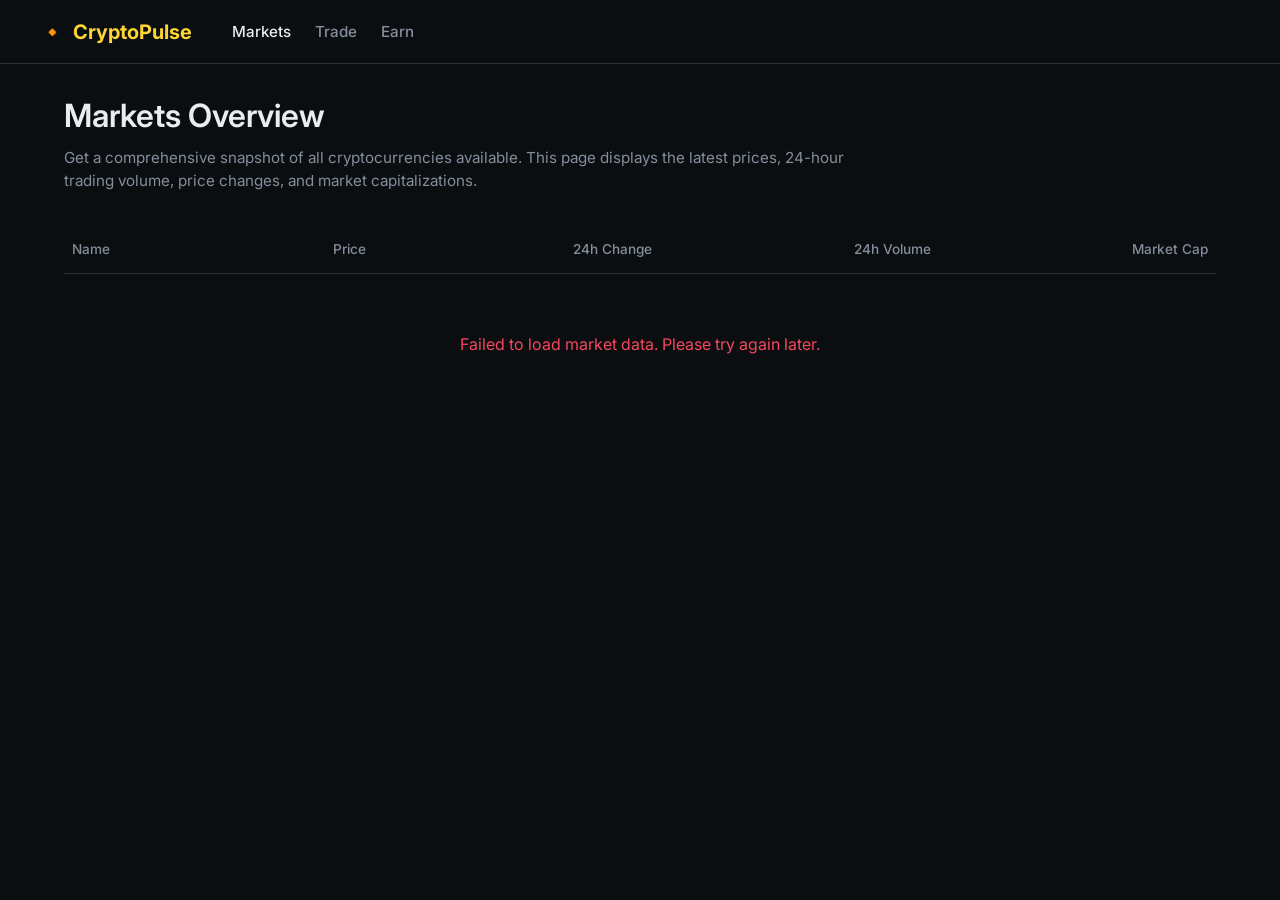
==== index.html @ 4cecc2dc "initial commit" ====
<!DOCTYPE html>
<html lang="en">
<head>
    <meta charset="UTF-8">
    <meta name="viewport" content="width=device-width, initial-scale=1.0">
    <title>Crypto Dashboard - Markets</title>
    <link href="https://fonts.googleapis.com/css2?family=Inter:wght@400;500;600;700&display=swap" rel="stylesheet">
    <link rel="stylesheet" href="styles.css">
</head>
<body>
    <nav class="navbar">
        <div class="nav-container">
            <div class="logo">
                <span class="logo-icon">🔸</span>
                <span class="logo-text">CryptoPulse</span>
            </div>
            <div class="nav-links">
                <a href="index.html" class="active">Markets</a>
                <a href="#">Trade</a>
                <a href="#">Earn</a>
            </div>
        </div>
    </nav>

    <main class="container">
        <header class="page-header">
            <h1>Markets Overview</h1>
            <p>Get a comprehensive snapshot of all cryptocurrencies available. This page displays the latest prices, 24-hour trading volume, price changes, and market capitalizations.</p>
        </header>

        <section class="markets-section">
            <div class="table-container">
                <table class="markets-table">
                    <thead>
                        <tr>
                            <th class="col-name">Name</th>
                            <th class="col-price">Price</th>
                            <th class="col-change">24h Change</th>
                            <th class="col-volume hide-mobile">24h Volume</th>
                            <th class="col-marketcap hide-mobile hide-tablet">Market Cap</th>
                        </tr>
                    </thead>
                    <tbody id="crypto-table-body">
                        <!-- Content will be injected by JS -->
                    </tbody>
                </table>
                <div id="loading" class="loading-state">
                    <div class="spinner"></div>
                    <p>Loading market data...</p>
                </div>
                <div id="error" class="error-state hidden">
                    <p>Failed to load market data. Please try again later.</p>
                </div>
            </div>
        </section>
    </main>

    <script src="script.js"></script>
</body>
</html>
---- styles.css ----
:root {
    --bg-main: #0b0e11;
    --bg-card: #181a20;
    --bg-hover: #2b3139;
    --text-primary: #EAECEF;
    --text-secondary: #848E9C;
    --brand-color: #FCD535;
    --color-up: #0ECB81;
    --color-down: #F6465D;
    --border-color: #2b3139;
    --font-family: 'Inter', sans-serif;
}

* {
    margin: 0;
    padding: 0;
    box-sizing: border-box;
}

body {
    background-color: var(--bg-main);
    color: var(--text-primary);
    font-family: var(--font-family);
    min-height: 100vh;
    display: flex;
    flex-direction: column;
}

.hidden {
    display: none !important;
}

/* Navbar */
.navbar {
    background-color: var(--bg-main);
    border-bottom: 1px solid var(--border-color);
    padding: 0 24px;
    height: 64px;
    display: flex;
    align-items: center;
}

.nav-container {
    max-width: 1200px;
    margin: 0 auto;
    width: 100%;
    display: flex;
    align-items: center;
    gap: 40px;
}

.logo {
    display: flex;
    align-items: center;
    gap: 8px;
    font-size: 1.25rem;
    font-weight: 700;
    color: var(--brand-color);
}

.nav-links {
    display: flex;
    gap: 24px;
}

.nav-links a {
    color: var(--text-secondary);
    text-decoration: none;
    font-size: 0.95rem;
    font-weight: 500;
    transition: color 0.2s;
}

.nav-links a:hover,
.nav-links a.active {
    color: var(--text-primary);
}

.container {
    max-width: 1200px;
    margin: 0 auto;
    width: 100%;
    padding: 32px 24px;
    flex-grow: 1;
}

/* Header */
.page-header {
    margin-bottom: 32px;
}

.page-header h1 {
    font-size: 2rem;
    font-weight: 600;
    margin-bottom: 12px;
}

.page-header p {
    color: var(--text-secondary);
    font-size: 0.95rem;
    max-width: 800px;
    line-height: 1.5;
}

/* Table */
.table-container {
    background-color: var(--bg-main);
    overflow-x: auto;
}

.markets-table {
    width: 100%;
    border-collapse: collapse;
    text-align: right;
}

.markets-table th,
.markets-table td {
    padding: 16px 8px;
    border-bottom: 1px solid var(--border-color);
}

.markets-table th {
    color: var(--text-secondary);
    font-weight: 500;
    font-size: 0.85rem;
}

.markets-table th.col-name,
.markets-table td.col-name {
    text-align: left;
}

.markets-table tbody tr {
    transition: background-color 0.2s;
    cursor: pointer;
}

.markets-table tbody tr:hover {
    background-color: var(--bg-hover);
}

.coin-info {
    display: flex;
    align-items: center;
    gap: 12px;
}

.coin-icon {
    width: 28px;
    height: 28px;
    border-radius: 50%;
}

.coin-name-group {
    display: flex;
    flex-direction: column;
}

.coin-symbol {
    font-weight: 600;
    font-size: 1rem;
    color: var(--text-primary);
    text-transform: uppercase;
}

.coin-full-name {
    font-size: 0.85rem;
    color: var(--text-secondary);
}

.price {
    font-weight: 500;
    font-size: 1rem;
}

.change-up { color: var(--color-up); }
.change-down { color: var(--color-down); }

.volume, .market-cap {
    color: var(--text-primary);
    font-size: 0.95rem;
}

/* Loading & Error States */
.loading-state, .error-state {
    display: flex;
    flex-direction: column;
    align-items: center;
    justify-content: center;
    padding: 60px 0;
    color: var(--text-secondary);
}

.error-state {
    color: var(--color-down);
}

.spinner {
    width: 40px;
    height: 40px;
    border: 3px solid var(--border-color);
    border-top: 3px solid var(--brand-color);
    border-radius: 50%;
    animation: spin 1s linear infinite;
    margin-bottom: 16px;
}

@keyframes spin {
    0% { transform: rotate(0deg); }
    100% { transform: rotate(360deg); }
}

/* Coin Detail Page */
.back-link {
    display: inline-block;
    color: var(--text-secondary);
    text-decoration: none;
    margin-bottom: 24px;
    font-size: 0.95rem;
    transition: color 0.2s;
}

.back-link:hover {
    color: var(--text-primary);
}

.coin-header {
    display: flex;
    justify-content: space-between;
    align-items: center;
    margin-bottom: 32px;
    flex-wrap: wrap;
    gap: 24px;
}

.coin-title-group {
    display: flex;
    align-items: center;
    gap: 16px;
}

.coin-logo-large {
    width: 48px;
    height: 48px;
    border-radius: 50%;
}

.coin-title-info h1 {
    font-size: 2rem;
    font-weight: 700;
}

.badge {
    background-color: var(--bg-hover);
    padding: 4px 8px;
    border-radius: 4px;
    font-size: 0.85rem;
    color: var(--text-secondary);
    text-transform: uppercase;
}

.coin-price-group h2 {
    font-size: 2.5rem;
    font-weight: 600;
}

.change-badge {
    font-size: 1.1rem;
    font-weight: 600;
    display: inline-block;
    margin-top: 4px;
}

.coin-stats-grid {
    display: grid;
    grid-template-columns: repeat(auto-fit, minmax(200px, 1fr));
    gap: 16px;
    margin-bottom: 32px;
}

.stat-card {
    background-color: var(--bg-card);
    padding: 20px;
    border-radius: 8px;
    display: flex;
    flex-direction: column;
    gap: 8px;
}

.stat-label {
    color: var(--text-secondary);
    font-size: 0.85rem;
}

.stat-value {
    font-size: 1.25rem;
    font-weight: 600;
}

.chart-container {
    background-color: var(--bg-card);
    padding: 24px;
    border-radius: 8px;
    margin-bottom: 32px;
    height: 400px;
}

.coin-description {
    line-height: 1.6;
    color: var(--text-secondary);
}

.coin-description h3 {
    color: var(--text-primary);
    margin-bottom: 16px;
    font-size: 1.25rem;
}

.coin-description a {
    color: var(--brand-color);
    text-decoration: none;
}

.coin-description a:hover {
    text-decoration: underline;
}

/* Responsive */
@media (max-width: 768px) {
    .hide-tablet {
        display: none;
    }
    .coin-header {
        flex-direction: column;
        align-items: flex-start;
    }
}

@media (max-width: 576px) {
    .hide-mobile {
        display: none;
    }
    .page-header h1 {
        font-size: 1.5rem;
    }
}
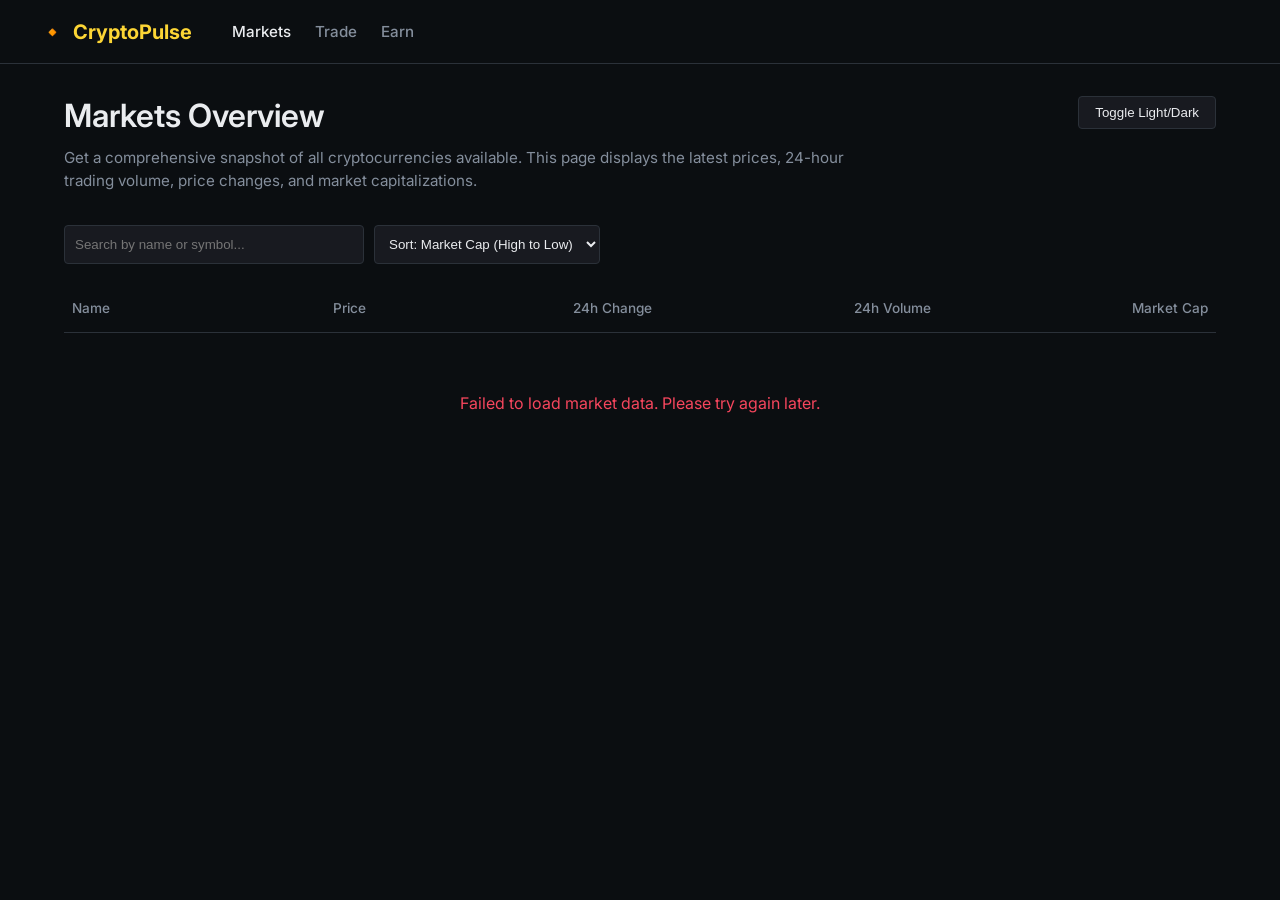
==== commit 23fe0423: "final project commit" ====
--- a/index.html
+++ b/index.html
@@ -23,10 +23,23 @@
     </nav>
 
     <main class="container">
-        <header class="page-header">
-            <h1>Markets Overview</h1>
-            <p>Get a comprehensive snapshot of all cryptocurrencies available. This page displays the latest prices, 24-hour trading volume, price changes, and market capitalizations.</p>
+        <header class="page-header" style="display: flex; justify-content: space-between; align-items: flex-start; flex-wrap: wrap; gap: 20px;">
+            <div>
+                <h1>Markets Overview</h1>
+                <p>Get a comprehensive snapshot of all cryptocurrencies available. This page displays the latest prices, 24-hour trading volume, price changes, and market capitalizations.</p>
+            </div>
+            <button id="theme-toggle" style="padding: 8px 16px; border: 1px solid var(--border-color); background: var(--bg-card); color: var(--text-primary); border-radius: 4px; cursor: pointer;">Toggle Light/Dark</button>
         </header>
+
+        <div style="margin-bottom: 20px; display: flex; gap: 10px; flex-wrap: wrap;">
+            <input type="text" id="search-input" placeholder="Search by name or symbol..." style="padding: 10px; border: 1px solid var(--border-color); border-radius: 4px; background: var(--bg-card); color: var(--text-primary); flex-grow: 1; max-width: 300px;">
+            <select id="sort-select" style="padding: 10px; border: 1px solid var(--border-color); border-radius: 4px; background: var(--bg-card); color: var(--text-primary);">
+                <option value="market_cap_desc">Sort: Market Cap (High to Low)</option>
+                <option value="price_desc">Sort: Price (High to Low)</option>
+                <option value="price_asc">Sort: Price (Low to High)</option>
+                <option value="name_asc">Sort: Name (A-Z)</option>
+            </select>
+        </div>
 
         <section class="markets-section">
             <div class="table-container">
--- a/styles.css
+++ b/styles.css
@@ -11,6 +11,15 @@
     --font-family: 'Inter', sans-serif;
 }
 
+body.light-mode {
+    --bg-main: #f5f5f5;
+    --bg-card: #ffffff;
+    --bg-hover: #e0e0e0;
+    --text-primary: #333333;
+    --text-secondary: #666666;
+    --border-color: #cccccc;
+}
+
 * {
     margin: 0;
     padding: 0;
@@ -296,14 +305,6 @@
 .stat-value {
     font-size: 1.25rem;
     font-weight: 600;
-}
-
-.chart-container {
-    background-color: var(--bg-card);
-    padding: 24px;
-    border-radius: 8px;
-    margin-bottom: 32px;
-    height: 400px;
 }
 
 .coin-description {
